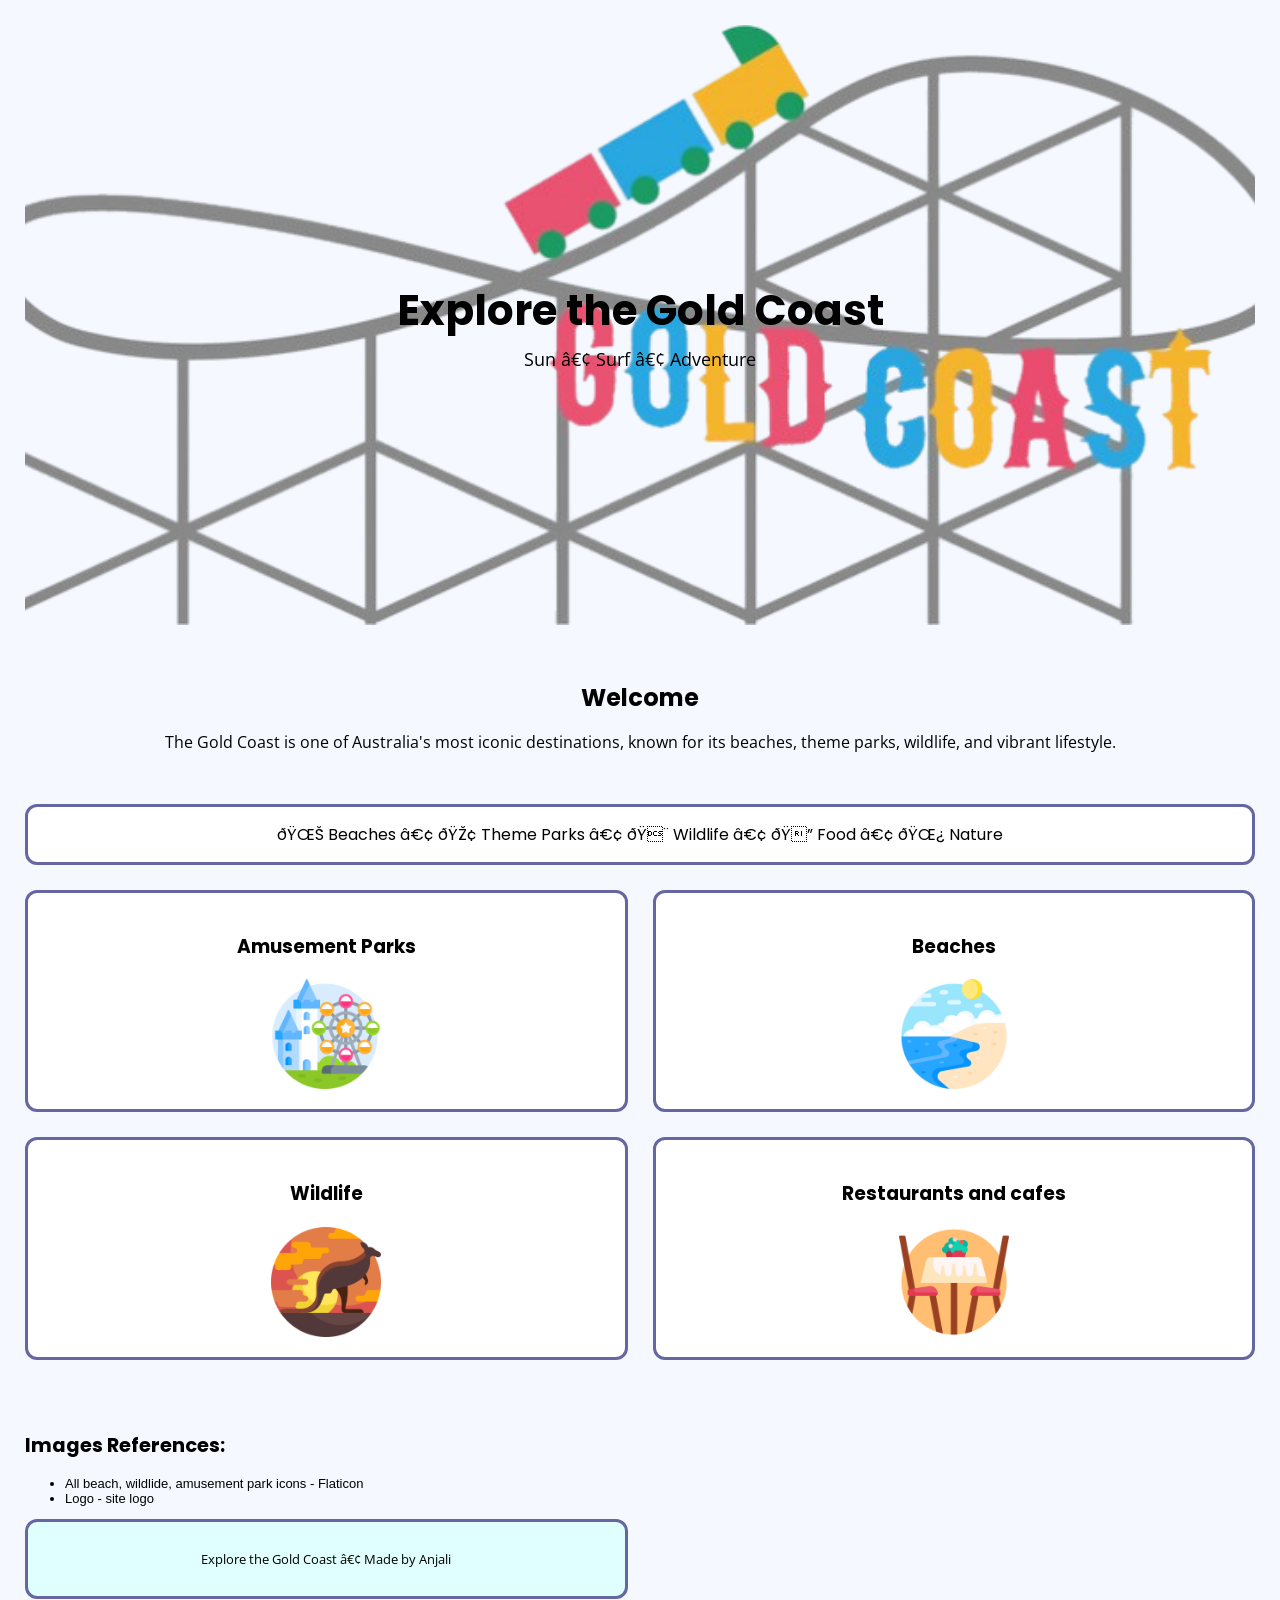
==== index.html @ c643add3 "Apr 21, 2026, 10:41 PM" ====
<!DOCTYPE html>
 <html lang=en> 
<head>
  <meta charset = "UTF-9">
<title>Explore the Gold Coast</title>
<link href="style.css" rel="stylesheet">
 <link rel="icon" type="image/x-icon" href="summer_13697222.png">
 <link href="https://fonts.googleapis.com/css2?family=Poppins:wght@400;600&family=Open+Sans&display=swap" rel="stylesheet">
</head>

<body>
  <div class="container">

      <div class="logo">
        <img src="Roller_coaster_logo-final-removebg-preview.png" alt="Logo">
      <div class="overlay-text">
        <h1>Explore the Gold Coast</h1>
        <p>Sun • Surf • Adventure</p>
      </div>
       </div>

      <div class ="intro">
         <h2>Welcome</h2>
         <p>The Gold Coast is one of Australia's most iconic destinations, known for its beaches, theme parks, wildlife, and vibrant lifestyle.</p>
        </div>

          <div class="feature">
    🌊 Beaches • 🎢 Theme Parks • 🐨 Wildlife • 🍔 Food • 🌿 Nature
  </div>

<a href="Amusementparks.html" class ="card amusementparks">
    <h3>Amusement Parks</h3>
    <img src="amusement-park (1).png" alt="amusement parks">
</a>

<a href="Beaches.html" class ="card beaches">
    <h3>Beaches</h3>
    <img src="shore.png" alt="beaches">
</a>

<a href="Wildlife.html" class ="card wildlife">
    <h3>Wildlife</h3>
    <img src="kangaroo.png" alt="Kangaroo">
</a>

<a href="restaurants.html" class ="card restaurants">
    <h3>Restaurants and cafes</h3>
    <img src="dinner-table.png" alt="restaurants">
</a>

<div class ="references" id="references">
  <h2>Images References:</h2>
  <ul>
    <li>All beach, wildlide, amusement park icons - Flaticon</li>
    <li>Logo - site logo</li>
  </ul>
<div class="footer">
  <p>Explore the Gold Coast • Made by Anjali</p>
</div>

</div>

</body>
</html>
---- style.css ----
body {
  margin:0;
  font-family: Arial, sans-serif;
  background-color: #f5f9ff;
}

.container {
  display: grid;
  grid-template-columns: repeat(2, 1fr);
  gap:25px;
  padding:25px;
}

.logo{
grid-column: 1/3;
position: relative;
border-radius: 12px;
overflow: hidden;
}

.logo img{
  width:100%;
  height:600px;
  object-fit: cover;
  display: block;

}

.overlay-text {
position: absolute;
top: 50%;
left: 50%;
transform: translate(-50%, -50%);
text-align: center;
color: black;
}

.overlay-text h1 {
margin: 0;
font-size: 42px;
}

.overlay-text p {
margin: 5px 0 0;
font-size: 18px;
}

.intro {
grid-column: 1 / 3;
text-align: center;
padding: 10px 20px;
}

.intro h2 {
margin-bottom: 10px;
}

.feature {
grid-column: 1 / 3;
text-align: center;
font-family:'Poppins', sans-serif;
background: white;
padding: 15px;
border-radius: 12px;
border: 3px solid rgb(102, 102, 160);
}

.card{
  background-color: white;
  text-decoration: none;
  color:black;

  border-radius: 12px;
border: 3px solid rgb(102, 102, 160);
  
display: flex;
  flex-direction: column;
  align-items: center;
  padding: 20px;

  transition: 0.2 ease;
}

.card img{
  width:110px;
  height:110px;
}

.card:hover{
  transform: translate(-5px);
 box-shadow: 0 10px 20px rgba(0, 0, 0, 0,15);
}

.footer{
  grid-column: 1/3;
  text-align: center;
   padding: 15px;
  background-color: lightcyan;
border-radius: 12px;
border: 3px solid rgb(102, 102, 160);
}

.home-button {
  display: inline-flex;
  align-items:center;
  gap:10px;
 
  font-family:'Poppins', sans-serif;
  text-decoration:none;
  color:black;
  padding:8px 12px;
  margin-bottom: 20px;
  
  border-radius:8px;
  background-color: white;
  border: 2px solid rgb(102, 102, 160);

  transition: 0.2 ease;
}

.home-button img{
  width:30px;
  height:30px;
}

.home-button:hover{
  transform: translateY(-2px);
  box-shadow: 0 6px 12px rgba (0, 0, 0, 0.1);
}

.beach-row{
  display:flex;
  align-items: center;
  gap: 20px;

  background-color: white;
  border: 5px solid rgb(102, 102, 160);

  padding:15px;
  margin-bottom:20px;
}

.beach-row img {
  width: 250px;
  height: 180px;
  object-fit: cover;
  border-radius:10px;
}

.beach-text{
  flex:1;
}

h1, h2, h3{
  font-family:'Poppins', sans-serif;
}

p {
  font-family:'Open Sans', sans-serif;
}

.references{
  margin-top: 30px;
  font-size: 13px;
  colour:#555;
}

.references h3{
  margin-bottom:8px;
}

references li{
  margin-bottom:4px;
}
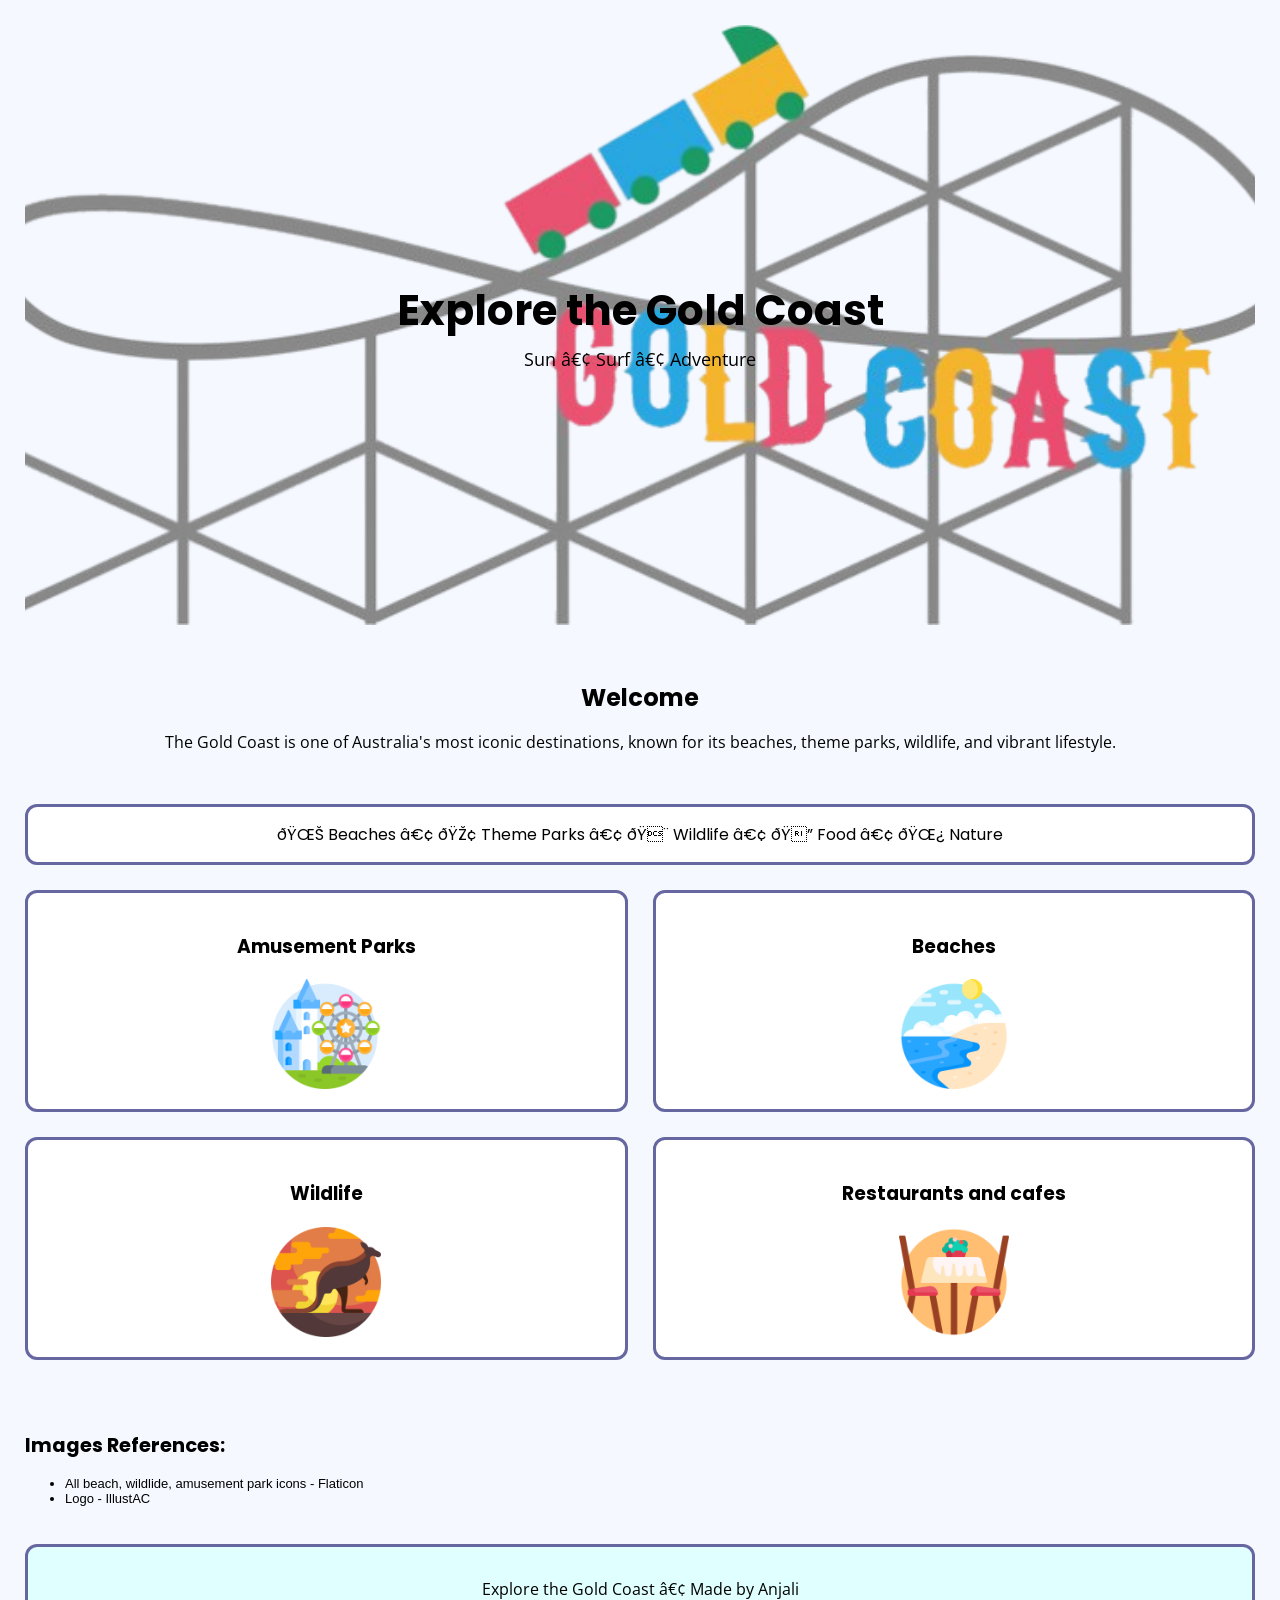
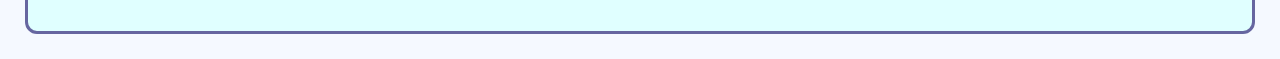
==== commit ebdeb386: "Apr 21, 2026, 10:42 PM" ====
--- a/index.html
+++ b/index.html
@@ -52,8 +52,10 @@
   <h2>Images References:</h2>
   <ul>
     <li>All beach, wildlide, amusement park icons - Flaticon</li>
-    <li>Logo - site logo</li>
+    <li>Logo - IllustAC</li>
   </ul>
+</div>
+
 <div class="footer">
   <p>Explore the Gold Coast • Made by Anjali</p>
 </div>
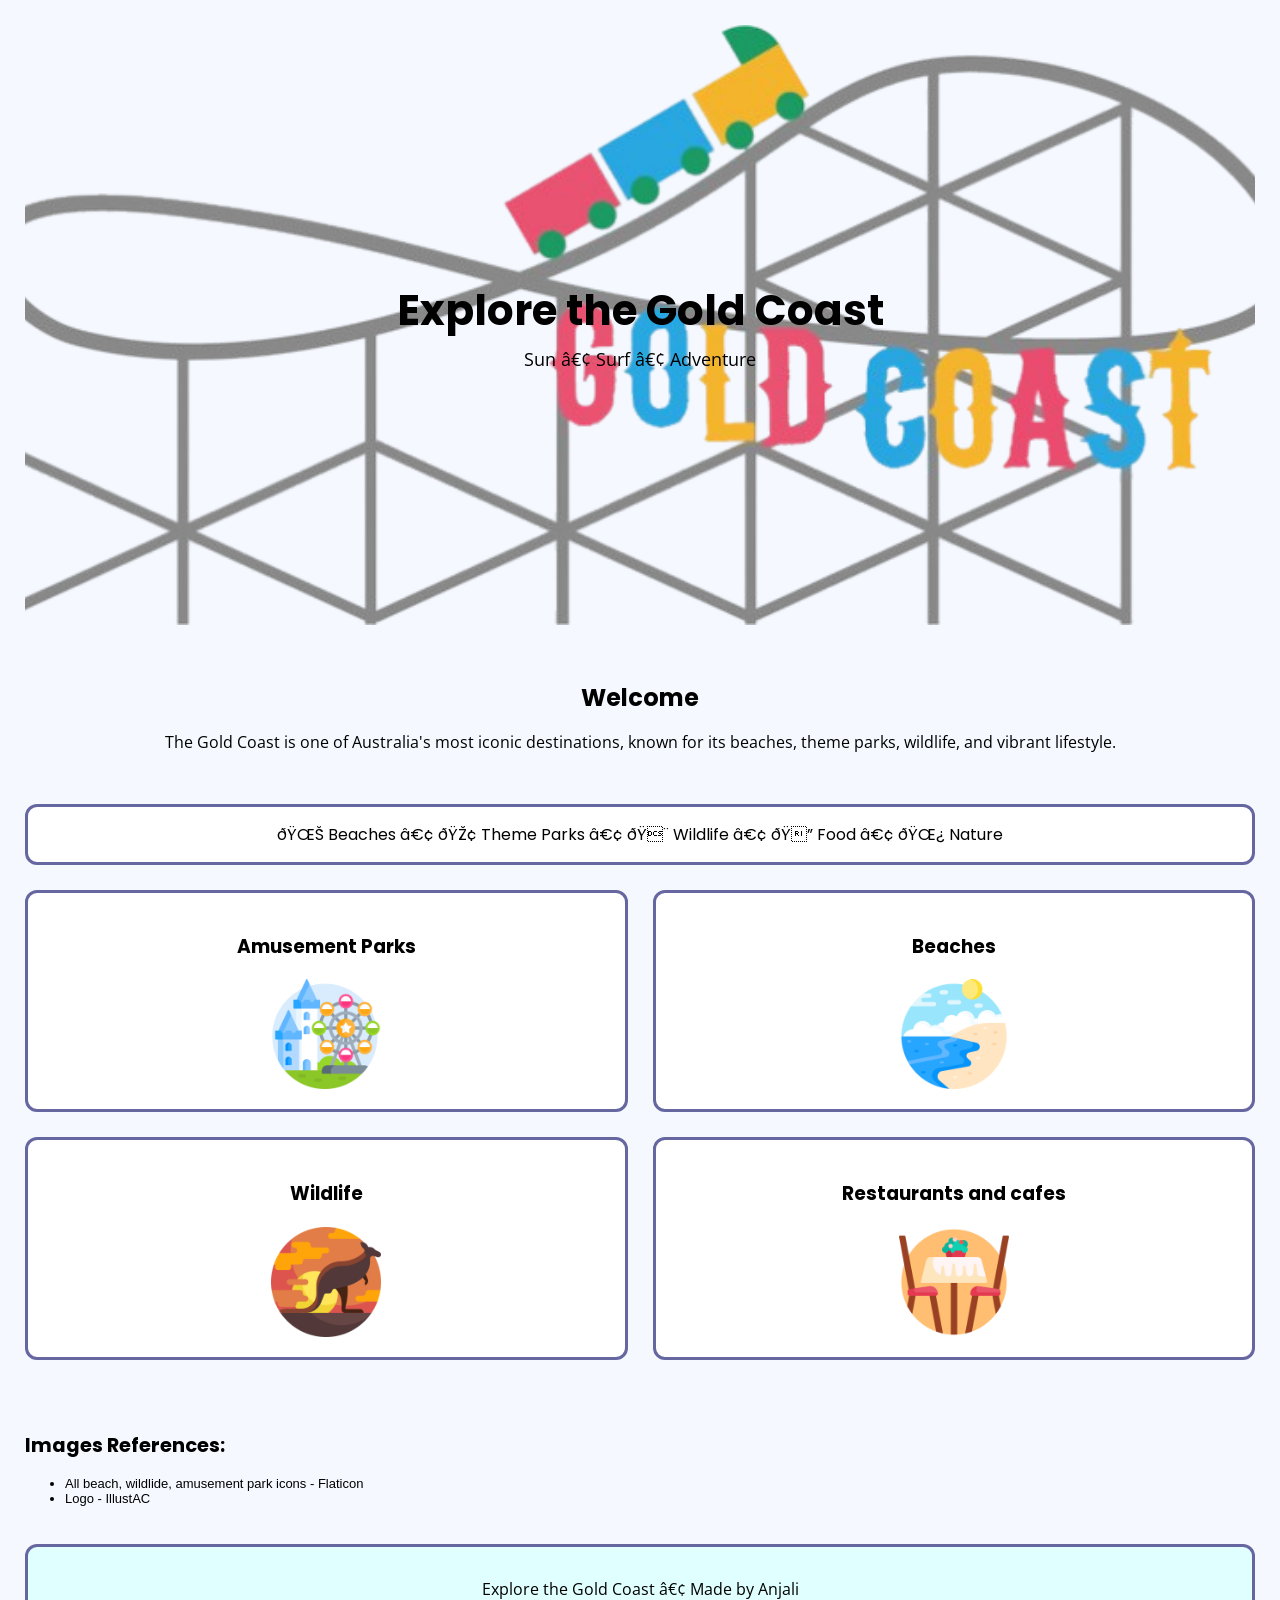
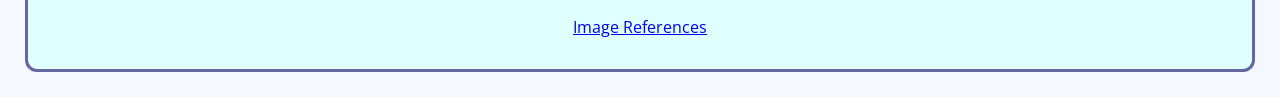
==== commit b57ca504: "Apr 21, 2026, 10:45 PM" ====
--- a/index.html
+++ b/index.html
@@ -58,6 +58,10 @@
 
 <div class="footer">
   <p>Explore the Gold Coast • Made by Anjali</p>
+
+  <p>
+    <a href ="references"> Image References</a>
+  </p>
 </div>
 
 </div>
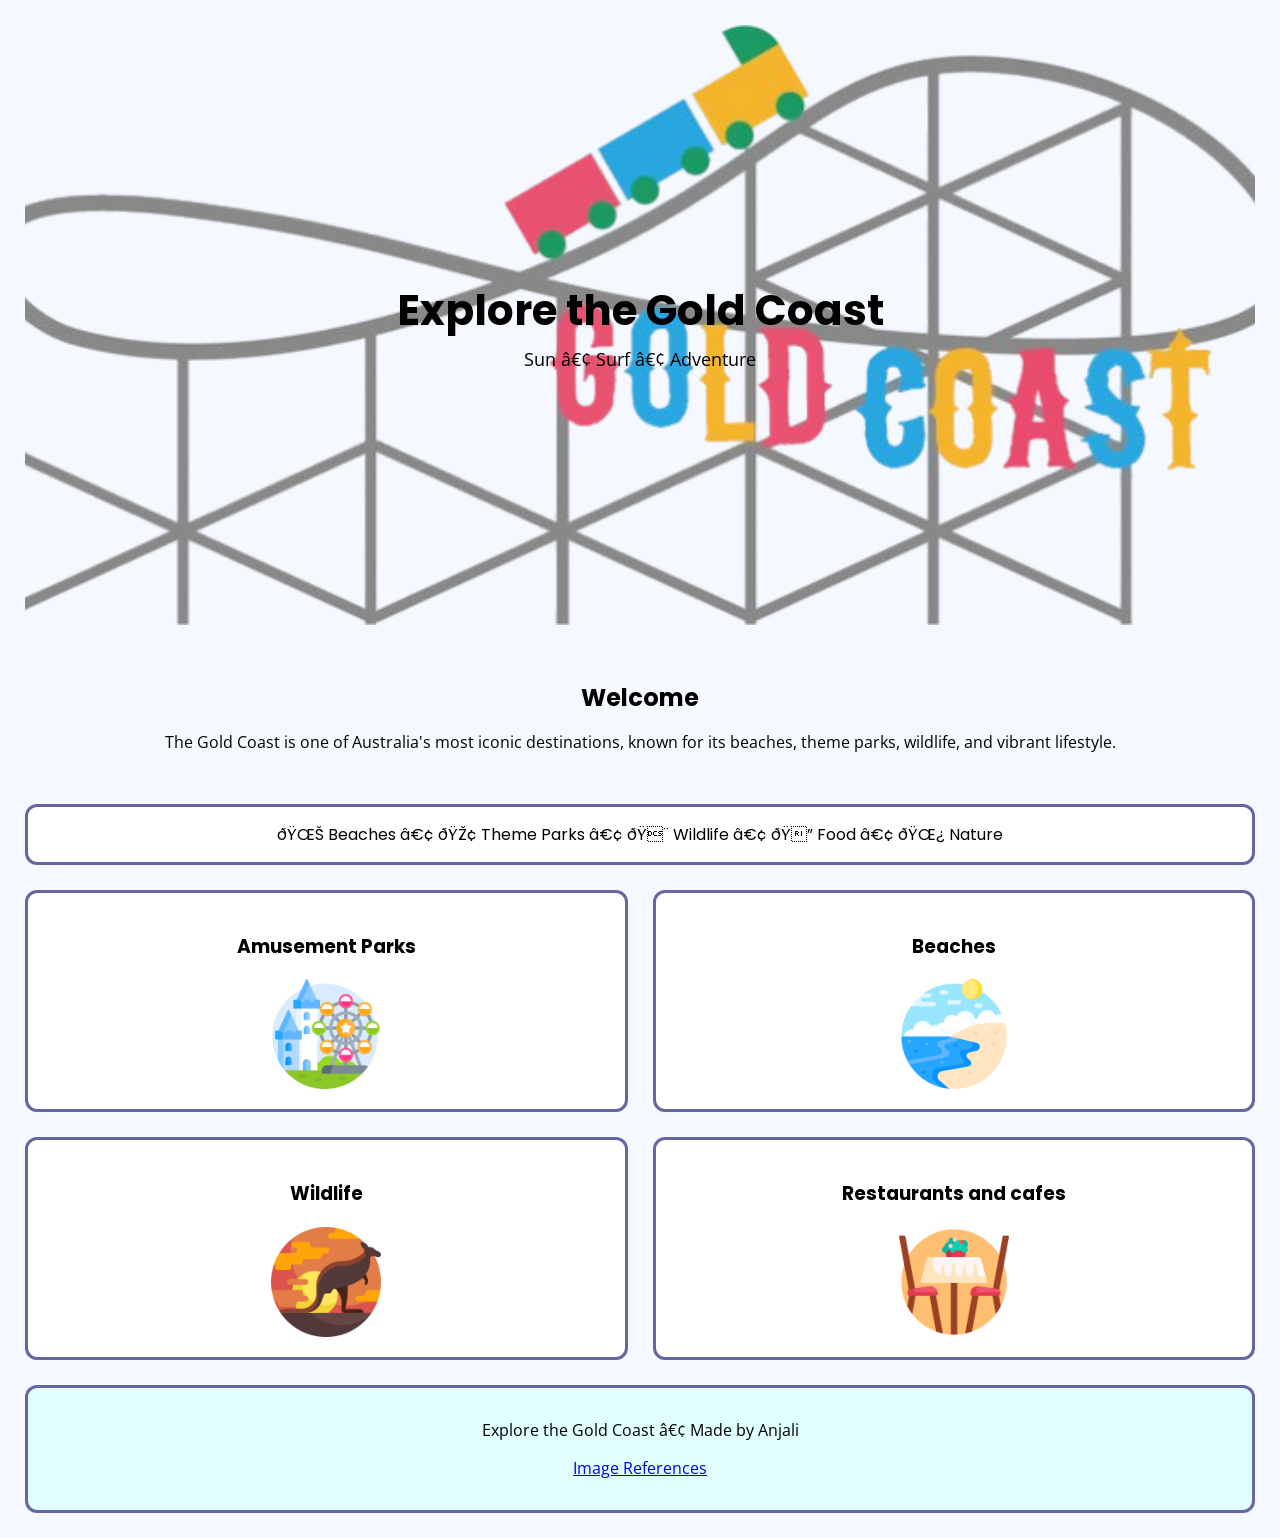
==== commit a51b46ea: "Apr 21, 2026, 10:53 PM" ====
--- a/index.html
+++ b/index.html
@@ -48,19 +48,12 @@
     <img src="dinner-table.png" alt="restaurants">
 </a>
 
-<div class ="references" id="references">
-  <h2>Images References:</h2>
-  <ul>
-    <li>All beach, wildlide, amusement park icons - Flaticon</li>
-    <li>Logo - IllustAC</li>
-  </ul>
-</div>
 
 <div class="footer">
   <p>Explore the Gold Coast • Made by Anjali</p>
 
   <p>
-    <a href ="references"> Image References</a>
+    <a href ="References.html"> Image References</a>
   </p>
 </div>
 
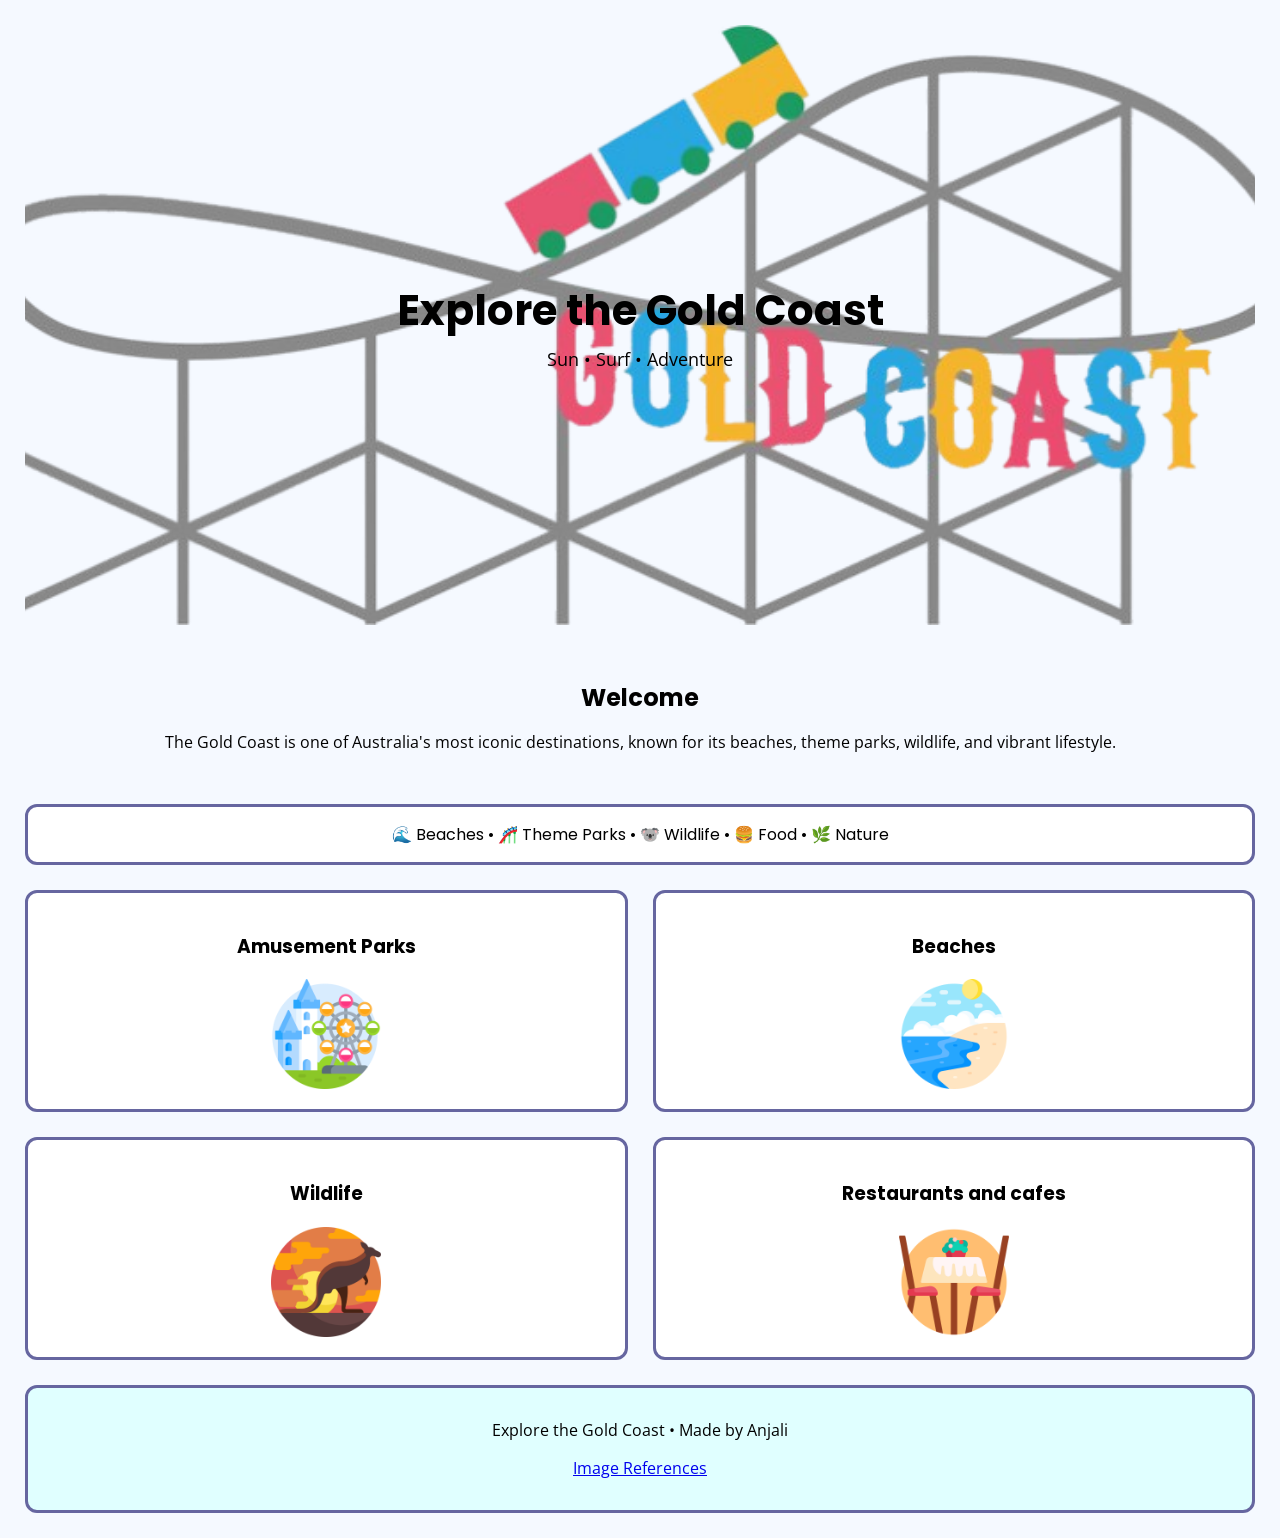
==== commit a28875f6: "Apr 23, 2026, 1:08 AM" ====
--- a/index.html
+++ b/index.html
@@ -1,65 +1,74 @@
 <!DOCTYPE html>
  <html lang=en> 
 <head>
-  <meta charset = "UTF-9">
+  <meta charset = "UTF-8">
 <title>Explore the Gold Coast</title>
 <link href="style.css" rel="stylesheet">
- <link rel="icon" type="image/x-icon" href="summer_13697222.png">
+<link rel="icon" type="image/x-icon" href="summer_13697222.png">
+<!--FONT-->
  <link href="https://fonts.googleapis.com/css2?family=Poppins:wght@400;600&family=Open+Sans&display=swap" rel="stylesheet">
 </head>
 
 <body>
   <div class="container">
 
+    <!--LOGO + OVERLAY TEXT-->
       <div class="logo">
         <img src="Roller_coaster_logo-final-removebg-preview.png" alt="Logo">
-      <div class="overlay-text">
+      
+        <div class="overlay-text">
         <h1>Explore the Gold Coast</h1>
         <p>Sun • Surf • Adventure</p>
       </div>
        </div>
 
-      <div class ="intro">
+      <!--INTRO AND FEATURE LINE-->
+       <div class ="intro">
          <h2>Welcome</h2>
          <p>The Gold Coast is one of Australia's most iconic destinations, known for its beaches, theme parks, wildlife, and vibrant lifestyle.</p>
         </div>
 
-          <div class="feature">
+        <div class="feature">
     🌊 Beaches • 🎢 Theme Parks • 🐨 Wildlife • 🍔 Food • 🌿 Nature
   </div>
 
+  <!--AMUSEMENT PARK CARD-->
 <a href="Amusementparks.html" class ="card amusementparks">
     <h3>Amusement Parks</h3>
-    <img src="amusement-park (1).png" alt="amusement parks">
+    <img src="amusement-park.png" alt="amusement parks">
 </a>
 
+<!--BEACHES PARK CARD-->
 <a href="Beaches.html" class ="card beaches">
     <h3>Beaches</h3>
     <img src="shore.png" alt="beaches">
 </a>
 
+<!--WILDLIFE PARK CARD-->
 <a href="Wildlife.html" class ="card wildlife">
     <h3>Wildlife</h3>
     <img src="kangaroo.png" alt="Kangaroo">
 </a>
 
+<!--RESTAURANTS PARK CARD-->
 <a href="restaurants.html" class ="card restaurants">
     <h3>Restaurants and cafes</h3>
     <img src="dinner-table.png" alt="restaurants">
 </a>
 
-
+<!--FOOTER-->
 <div class="footer">
   <p>Explore the Gold Coast • Made by Anjali</p>
-
   <p>
     <a href ="References.html"> Image References</a>
   </p>
 </div>
 
+
 </div>
 
 </body>
+
 </html>
 
 
--- a/style.css
+++ b/style.css
@@ -1,9 +1,11 @@
+/*STYLE*/
 body {
   margin:0;
   font-family: Arial, sans-serif;
   background-color: #f5f9ff;
 }
 
+/*CSS GRID*/
 .container {
   display: grid;
   grid-template-columns: repeat(2, 1fr);
@@ -11,6 +13,7 @@
   padding:25px;
 }
 
+/*LOGO*/
 .logo{
 grid-column: 1/3;
 position: relative;
@@ -23,7 +26,6 @@
   height:600px;
   object-fit: cover;
   display: block;
-
 }
 
 .overlay-text {
@@ -45,6 +47,7 @@
 font-size: 18px;
 }
 
+/*INTRO + FEATURE*/
 .intro {
 grid-column: 1 / 3;
 text-align: center;
@@ -65,20 +68,18 @@
 border: 3px solid rgb(102, 102, 160);
 }
 
+/*CARDS*/
 .card{
   background-color: white;
   text-decoration: none;
   color:black;
-
-  border-radius: 12px;
+border-radius: 12px;
 border: 3px solid rgb(102, 102, 160);
-  
-display: flex;
+  display: flex;
   flex-direction: column;
   align-items: center;
   padding: 20px;
-
-  transition: 0.2 ease;
+transition: 0.2 ease;
 }
 
 .card img{
@@ -91,6 +92,7 @@
  box-shadow: 0 10px 20px rgba(0, 0, 0, 0,15);
 }
 
+/*FOOTER*/
 .footer{
   grid-column: 1/3;
   text-align: center;
@@ -100,21 +102,19 @@
 border: 3px solid rgb(102, 102, 160);
 }
 
+/*HOME BUTTON*/
 .home-button {
   display: inline-flex;
   align-items:center;
   gap:10px;
- 
-  font-family:'Poppins', sans-serif;
+ font-family:'Poppins', sans-serif;
   text-decoration:none;
   color:black;
   padding:8px 12px;
-  margin-bottom: 20px;
-  
+  margin-bottom: 20px; 
   border-radius:8px;
   background-color: white;
   border: 2px solid rgb(102, 102, 160);
-
   transition: 0.2 ease;
 }
 
@@ -128,14 +128,13 @@
   box-shadow: 0 6px 12px rgba (0, 0, 0, 0.1);
 }
 
+/*PAGE SET-UP*/
 .beach-row{
   display:flex;
   align-items: center;
   gap: 20px;
-
   background-color: white;
   border: 5px solid rgb(102, 102, 160);
-
   padding:15px;
   margin-bottom:20px;
 }
@@ -151,6 +150,7 @@
   flex:1;
 }
 
+/*FONTS*/
 h1, h2, h3{
   font-family:'Poppins', sans-serif;
 }
@@ -159,16 +159,43 @@
   font-family:'Open Sans', sans-serif;
 }
 
-.references{
-  margin-top: 30px;
-  font-size: 13px;
-  colour:#555;
-}
-
-.references h3{
-  margin-bottom:8px;
-}
-
-references li{
-  margin-bottom:4px;
+/*REFERENCE PAGE*/
+.page{
+  max-width: 900px;
+  margin: 0 auto;
+  padding: 30px;
+  background-color:#f5f9ff;
+}
+
+.page h1{
+  text-align:center; 
+  margin-bottom: 20px;
+  font-family:'Poppins', sans-serif;
+}
+
+.page h3{
+  margin-top: 25px;
+  color: rgb(60,60,60);
+  font-family:'Poppins', sans-serif;
+}
+
+.page p{
+  text-align: center;
+  color:#555;
+  margin-bottom: 20px;
+  font-family:'Open Sans', sans-serif;
+}
+
+.page ul{
+  background:white; 
+  padding:15px 20px;
+  border-radius: 10px;
+  border: 2px solid rgb(102, 102, 160);
+  list-style-type:disc;
+}
+
+.page li {
+  margin-bottom: 6px;
+  font-size: 14px;
+  font-family:'Open Sans', sans-serif;
 }
